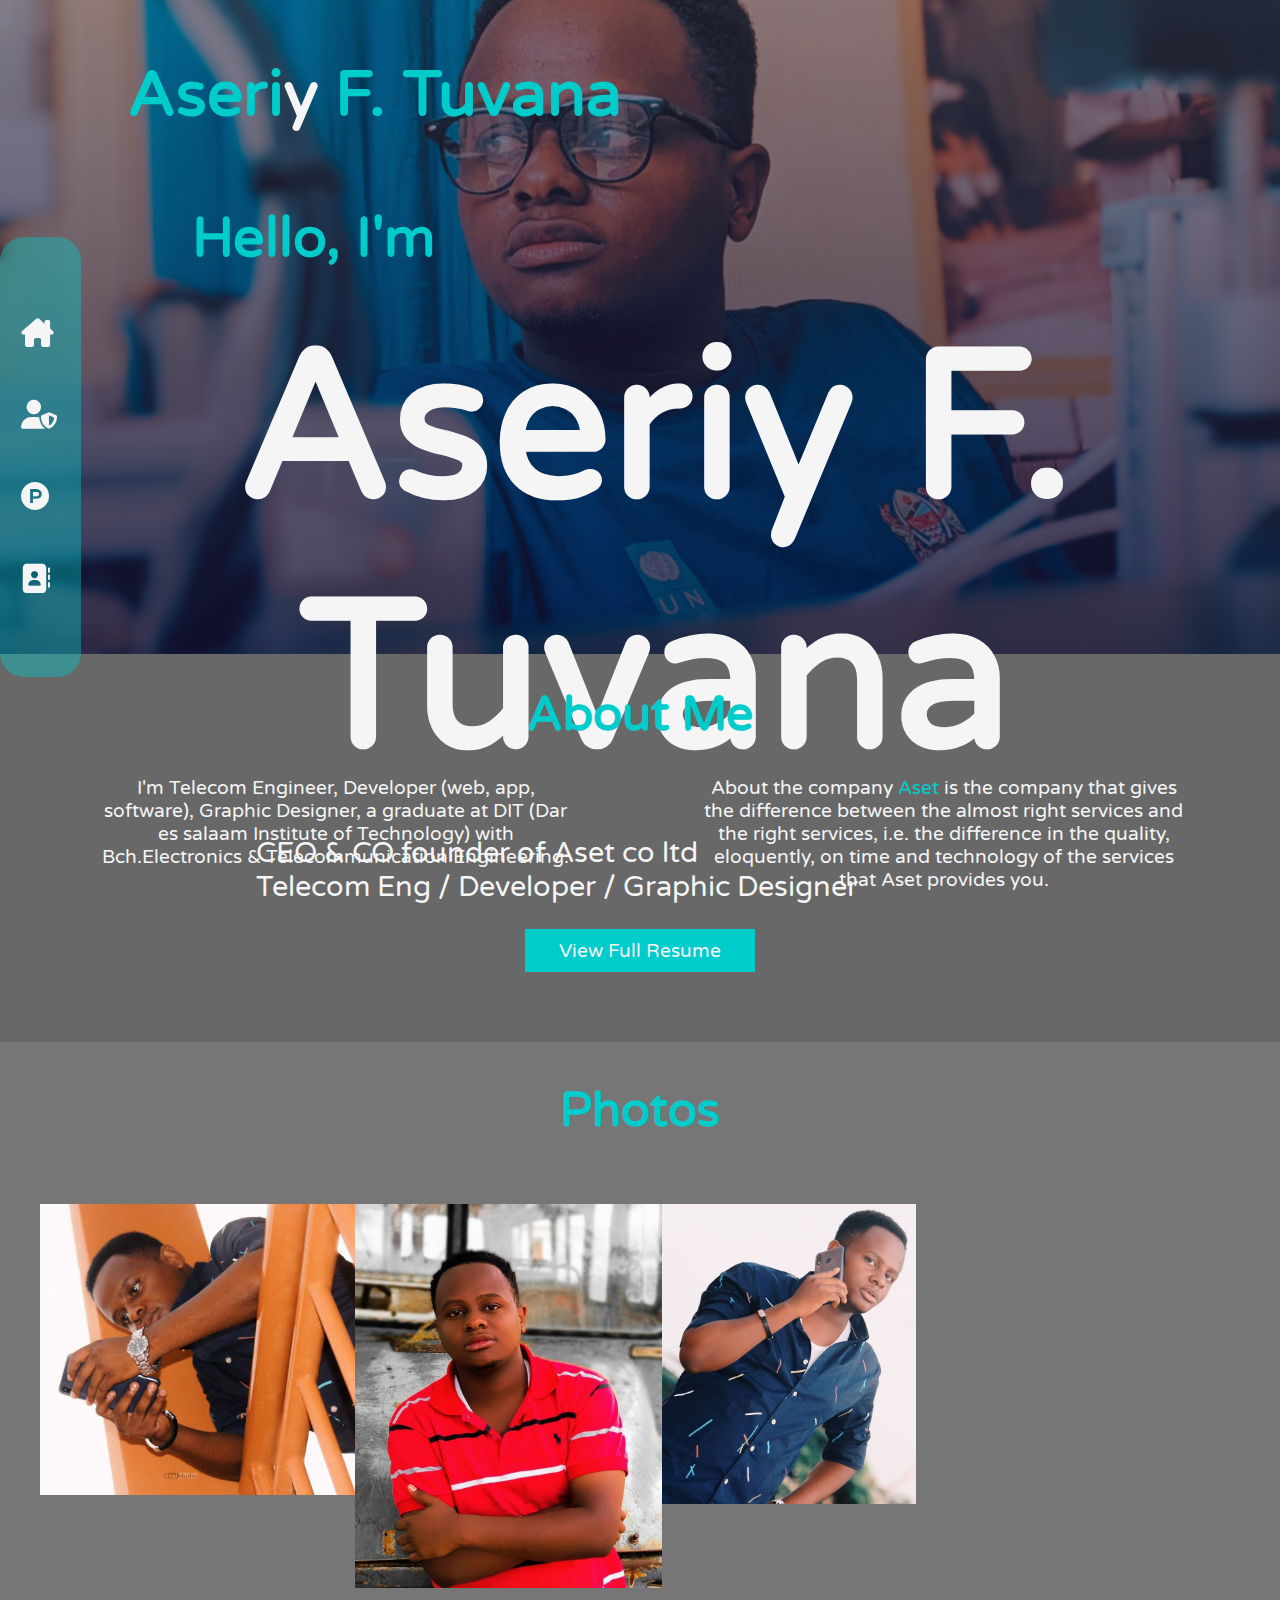
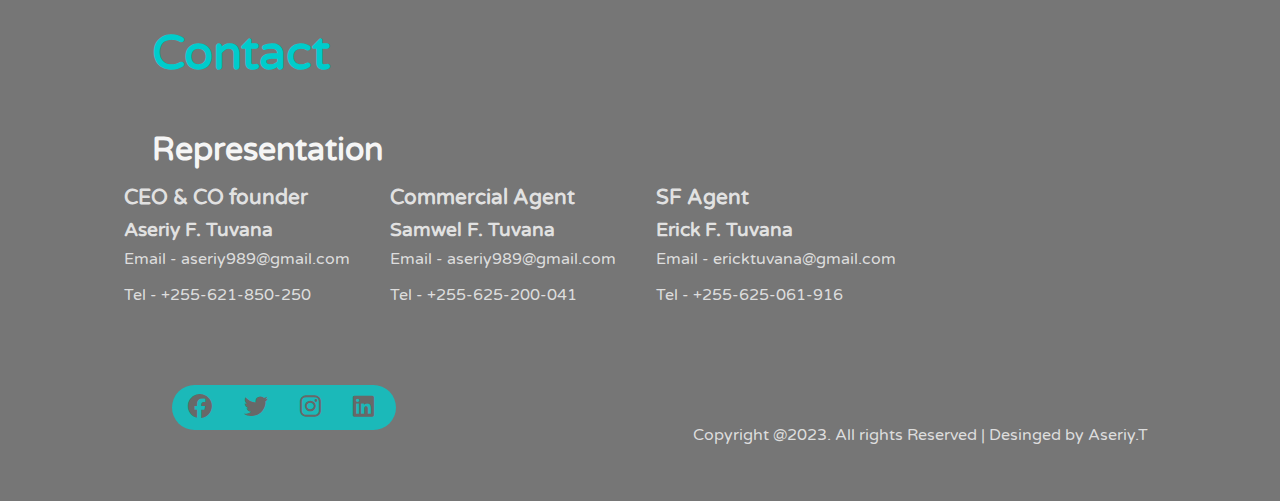
==== index.html @ c40638e7 "initial" ====
<!DOCTYPE html>
<html lang="en">
<head>
    <meta charset="UTF-8">
    <meta http-equiv="X-UA-Compatible" content="IE=edge">
    <meta name="viewport" content="width=device-width, initial-scale=1.0">
    <title>Aseriy</title>

    <link rel="stylesheet" href="https://cdnjs.cloudflare.com/ajax/libs/font-awesome/6.1.1/css/all.min.css" />

   
    <link rel="stylesheet" href="./css/style.css">

    <link href="https://unpkg.com/aos@2.3.1/dist/aos.css" rel="stylesheet">

</head>
<body>
    

    <div class="name">
        <div class="all-name">
            <a id="hm"></a>
            <div class="name-1">
                <h2>Aseri<span>y </span>F. Tuvana</h2>
                <a href="#"><i class="fa-solid fa-ellipsis-vertical"></i></a>
            </div>
            <div class="all">
                <div class="icons">
                    <a href="https://www.facebook.com/offical.tuvana" target="_blank"><i class="fa-brands fa-facebook"></i></a>
                    <a href="#"><i class="fa-brands fa-twitter"></i></a>
                    <a href="#"><i class="fa-brands fa-instagram"></i></a>
                    <a href="#"><i class="fa-brands fa-linkedin"></i></a>
                </div>
                <div class="btn-group-1">
                    <a href="#hm"><i class="fa-solid fa-house-chimney"></i></a>
                    <a href="#abouT"><i class="fa-solid fa-user-shield"></i></a>
                    <a href="#pro"> <i class="fa-brands fa-product-hunt"></i></a>
                    <a href="#cont"><i class="fa-solid fa-address-book"></i></a>
                </div>
            </div>
            

            <div class="intro">
                <h2>Hello, I'm</h2>
                <h1>Aseriy F. Tuvana</h1>
                <p>CEO & CO founder of Aset co ltd <br>
                  Telecom Eng / Developer / Graphic Designer</p>
            </div>
        </div>
    </div>

    <div class="about">
        <a id="abouT"></a>
        <h1>About Me</h1>
        <div class="para">
            <p>I'm Telecom Engineer, Developer (web, app, software), Graphic Designer, a graduate at
                DIT (Dar es salaam Institute of Technology) with Bch.Electronics & Telecommunication Engineering.
            </p>
            <p>About the company <a href="/index.html">Aset</a> is the company that gives the difference between the almost right
                services and the right services, i.e. the difference in the quality, 
                eloquently, on time and technology of the services that Aset provides you.
            </p>
        </div>
        <div class="resume">
            <a href="#">View Full Resume</a>
        </div>
    </div>

    <div class="photos">
        <a id="pro"></a>
        <h1>Photos</h1>
       <div class="img">
            <div class="pic">
                <div class="flex">
                    <a href="#"><img src="./img/3.jpg" alt=""></a>
                    <a href="#"><img src="./img/2.jpg" alt=""></a>
                    <a href="#"><img src="./img/4.jpg" alt=""></a>
                </div>
                <div class="cont-act">
                    <h1>Contact</h1>
                    <h2>Representation</h2>
                    <div class="experts">
                        <div class="CEO">
                            <h3>CEO & CO founder</h3>
                            <h4>Aseriy F. Tuvana</h4>
                            <p>Email - aseriy989@gmail.com</p>
                            <p>Tel - +255-621-850-250</p>
                        </div>
                        <div class="commercial">
                            <h3>Commercial Agent</h3>
                            <h4>Samwel F. Tuvana</h4>
                            <p>Email - aseriy989@gmail.com</p>
                            <p>Tel - +255-625-200-041</p>
                        </div>
                        <div class="sf">
                            <h3>SF Agent</h3>
                            <h4>Erick F. Tuvana</h4>
                            <p>Email - ericktuvana@gmail.com</p>
                            <p>Tel - +255-625-061-916</p>
                        </div>
                   </div>
               </div>
             </div>
            <li> <a href="#"><img src="./img/6.jpg" alt=""></a></li>
       </div>
    </div>

    <div class="contacts">
        <a id="cont"></a>
       <div class="cont-act">
            <h1>Contact</h1>
            <h2>Representation</h2>
            <div class="CEO">
                <h3>CEO & CO founder</h3>
                <h4>Aseriy F. Tuvana</h4>
                <p>Email - aseriy989@gmail.com</p>
                <p>Tel - +255-621-850-250</p>
            </div>
            <div class="commercial">
                <h3>Commercial Agent</h3>
                <h4>Samwel F. Tuvana</h4>
                <p>Email - aseriy989@gmail.com</p>
                <p>Tel - +255-625-200-041</p>
            </div>
            <div class="sf">
                <h3>SF Agent</h3>
                <h4>Erick F. Tuvana</h4>
                <p>Email - ericktuvana@gmail.com</p>
                <p>Tel - +255-625-061-916</p>
            </div>
       </div>
        <div class="cont-all">
            <div class="icon-bottom">
                <div class="icons">
                    <a href="https://www.facebook.com/offical.tuvana" target="_blank"><i class="fa-brands fa-facebook"></i></a>
                    <a href="#"><i class="fa-brands fa-twitter"></i></a>
                    <a href="#"><i class="fa-brands fa-instagram"></i></a>
                    <a href="#"><i class="fa-brands fa-linkedin"></i></a>
                </div>
            </div>
            <div class="copyright">
                <p>Copyright @2023. All rights Reserved | Desinged by Aseriy.T</p>
            </div>
        </div>
    </div>

</body>
</html>
---- css/style.css ----
*{
    margin: 0;
    padding: 0;
}

@font-face {
    font-family: Varela_Round;
    src: url('../font/Varela_Round/VarelaRound-Regular.ttf');
}

html{
    font-family: Varela_Round;
    scroll-behavior: smooth;
}

/* .name */

.name{
    padding-top: 1.5rem;
    background-image: linear-gradient(rgba(9, 5, 54, 0.3),rgba(5,4,46,0.7)), url("../img/7.jpg");
    background-position: center;
    background-size: cover;
    width: 100%;
}

.name .name-1{
    display: flex;
    justify-content: space-between;
    padding-bottom: 2rem;
}

.name .name-1 h2{
    padding-left: 2rem;
    font-size: 1.5rem;
    color:rgb(0, 204, 204);
}

.name .name-1 h2 span{
    color: whitesmoke;
}

.name .name-1 a{
    color: rgb(0, 204, 204);
    font-size: 1.8rem;
    padding-right: 1.5rem;
    padding-top: .2rem;
}

.btn-group-1{
    display: none;
}

.icons{
    border: 2px solidrgb(0, 102, 51);
    border-radius: 1.5rem;
    margin-inline: 4.5rem;
    background-color: rgba(0, 204, 204, 0.397);
    text-align: center;
    padding-block: .5rem;   
}

.icons a{
    color: whitesmoke;
    margin-inline: 1rem;
    font-size: 1.5rem;
}

.intro h2{
    font-size: 1.5rem;
    padding-left: 2rem;
    padding-top: 2rem;
    color: rgb(0, 204, 204);
}

.intro h1{
    font-size: 2.5rem;
    padding-left: 2rem;
    padding-top: 1rem;
    color: whitesmoke;
}

.intro p{
    color: whitesmoke;
    padding-inline: 2rem;
    padding-top: 1rem;
    padding-bottom: 2rem;
}

/* about */

.about{
    background-color: rgb(104, 104, 104);
    padding-top: 2rem;
    text-align: center;
}

.about h1{
    color: rgb(0, 204, 204);
    font-size: 3rem;
    padding-bottom: 2rem;
}


.about p{
    font-size: 1.2rem;
    color: whitesmoke;
    padding-inline: 1rem;
    padding-bottom: 3rem;
    
}

.about p a{
    text-decoration: none;
    color: rgb(0, 204, 204);
}

.resume{
    padding-bottom: 5rem;
}

.resume a{
    text-decoration: none;
    font-size: 1.2rem;
    color: whitesmoke;
    border: 2px solid rgb(0, 204, 204);
    padding-inline: 2rem;
    padding-block: .5rem;
    background-color: rgb(0, 204, 204);
}

/* photos */

.photos{
    background-color: rgba(104, 104, 104, 0.911);
    padding: .5rem;
}

.photos h1{
    font-size: 3rem;
    color: rgb(0, 204, 204);;
    text-align: center;
    padding-block: 2rem;
}
li{
    list-style: none;
}

.photos img{
    width: 100%;
}

.pic .cont-act{
    display: none;
}

/* contact */

.contacts{
    background-color: rgba(104, 104, 104, 0.911);
}

.contacts h1{
    text-align: center;
    color: rgb(0, 204, 204);
    font-size: 3rem;
    padding-top: 2rem;
}

.contacts h2{
    text-align: center;
    padding-top: 1rem;
    color: whitesmoke;
    font-size: 2rem;
}

.contacts h3{
    text-align: center;
    font-size: 1.3rem;
    color: rgba(245, 245, 245, 0.863);
    padding-top: 1rem;
}

.contacts h4{
    text-align: center;
    padding-top: .5rem;
    color: rgba(245, 245, 245, 0.842);
    font-size: 1.2rem;
}

.contacts p{
    text-align: center;
    padding-block: .5rem;
    color: rgba(245, 245, 245, 0.822);
}

.cont-act{
    padding-bottom: 2rem;
}

.contacts .icons{
    background-color: rgba(0, 204, 204, 0.774);
}

.contacts .icons a{
    color: rgb(104, 104, 104);
}

.icon-bottom{
    padding-bottom: 1.5rem;
}

.copyright{
    background-color: rgb(104, 104, 104);
    padding: 2rem;
    text-align: center;
}




@media (min-width: 800px) {

    .name{
        height: 70vh;
    }

    .all-name .name-1 h2{
        font-size: 4rem;
        padding-top: 2rem;
        padding-left: 8rem;
    }

    .all-name .name-1 a{
        display: none;
    }

    .btn-group-1{
        display: block;
        
    }

    .all{
        display: flex;
        justify-content: space-between;
    }

    .icons{
        display: none;
    }

    .btn-group-1{
        display: flex;
        flex-direction: column;
        border: 2px solidrgb(0, 102, 51);
        border-radius: 1.5rem;
        padding-right: 1.5rem;
        margin-block: 4.5rem;
        background-color: rgba(0, 204, 204, 0.397);
        padding-block: 5rem; 
        position: fixed; 
        gap: 3rem;
    }

    .btn-group-1 a{
        color: whitesmoke;
        margin-left: 1.3rem;
        font-size: 1.8rem;
        transition: 0.3s ease;
    }

    .btn-group-1 a:hover{
        color: rgb(0, 204, 204);
    }

    .intro h2{
        font-size: 3.5rem;
        padding-left: 12rem;
        padding-top: 2.5rem;
        color: rgb(0, 204, 204);
    }
    
    .intro h1{
        text-align: center;
        font-size: 13rem;
        padding-top: 2rem;
        color: whitesmoke;
    }
    
    .intro p{
        font-size: 1.8rem;
        color: whitesmoke;
        padding-inline: 16rem;
        padding-top: 2rem;
        padding-bottom: 2rem;
    }

    .para{
        display: flex;
        justify-content: space-around;
        text-align: center;
        padding-inline: 2rem;
    }

    .para p{
        width: 40%;
    }

    .img{
        padding: 2rem;
        display: flex;
        justify-content: space-between;
    }
    
   li{
        list-style: none;
        width: 80%;
    }

    .pic .flex{
        display: flex;
    }

    .pic .cont-act{
        display: block;
        padding-left: 4rem;
    }

    .pic .cont-act h1{
        text-align: start;
        color: rgb(0, 204, 204);
        font-size: 3rem;
        padding-top: 2rem;
        padding-left: 3rem;
    }
    
    .pic .cont-act h2{
        text-align: start;
        padding-top: 1rem;
        color: whitesmoke;
        font-size: 2rem;
        padding-left: 3rem;
    }

    .pic .cont-act h3{
        font-size: 1.3rem;
        color: rgba(245, 245, 245, 0.863);
        padding-top: 1rem;
    }
    
    .pic .cont-act h4{
        padding-top: .5rem;
        color: rgba(245, 245, 245, 0.842);
        font-size: 1.2rem;
    }
    
    .pic .cont-act p{
        padding-block: .5rem;
        color: rgba(245, 245, 245, 0.822);
    }
    
    .pic .cont-act{
        padding-bottom: 2rem;
    }


    .contacts .cont-act{
        display: none;
    }

    .experts{
        display: flex;
        justify-content: space-around;
    }

    .cont-all{
        display: flex;
        justify-content: space-around;
    }

    .icon-bottom .icons{
        display: flex;
        width: 62%;
    }

    .icon-bottom .icons a{
        transition: 0.3s ease;
    }

    .icon-bottom .icons a:hover{
        color: whitesmoke;
    }

    .copyright{
        background-color: rgba(104, 104, 104, 0);
        padding-bottom: 3rem;
    }

   
}
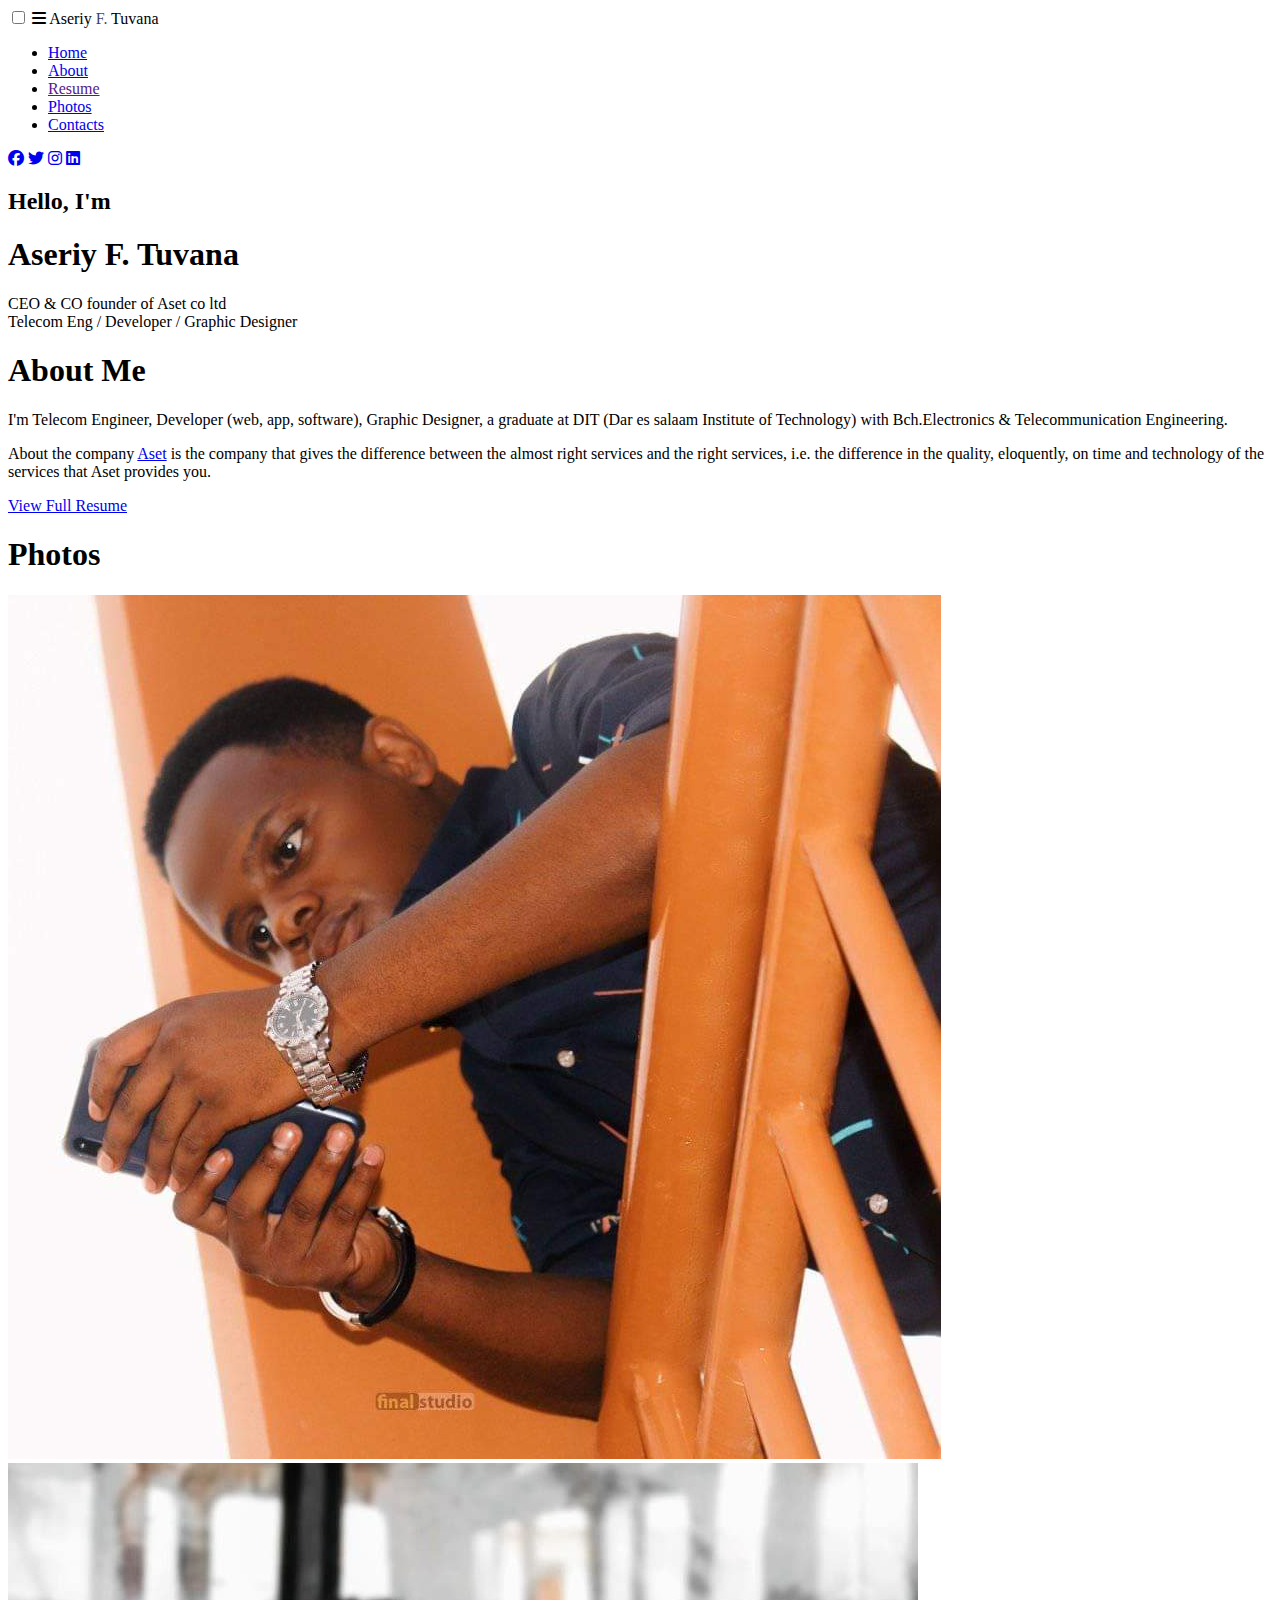
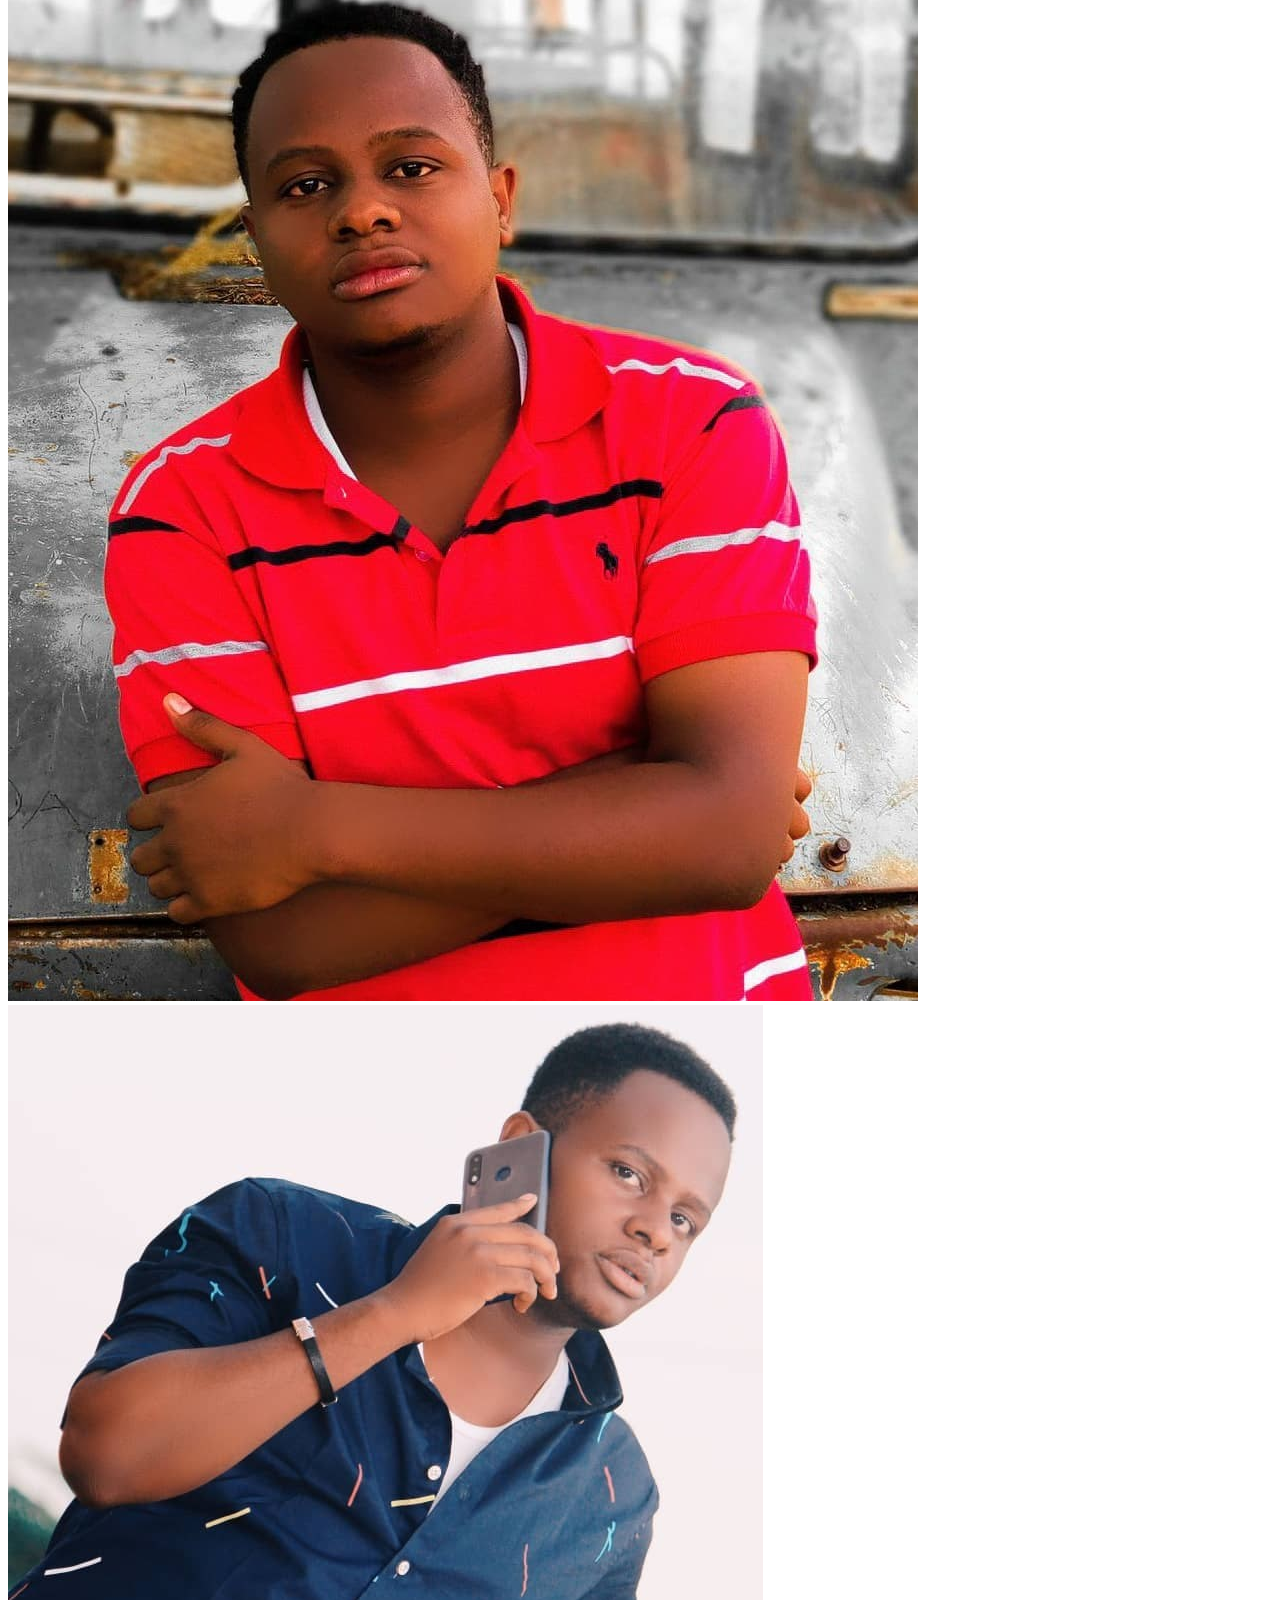
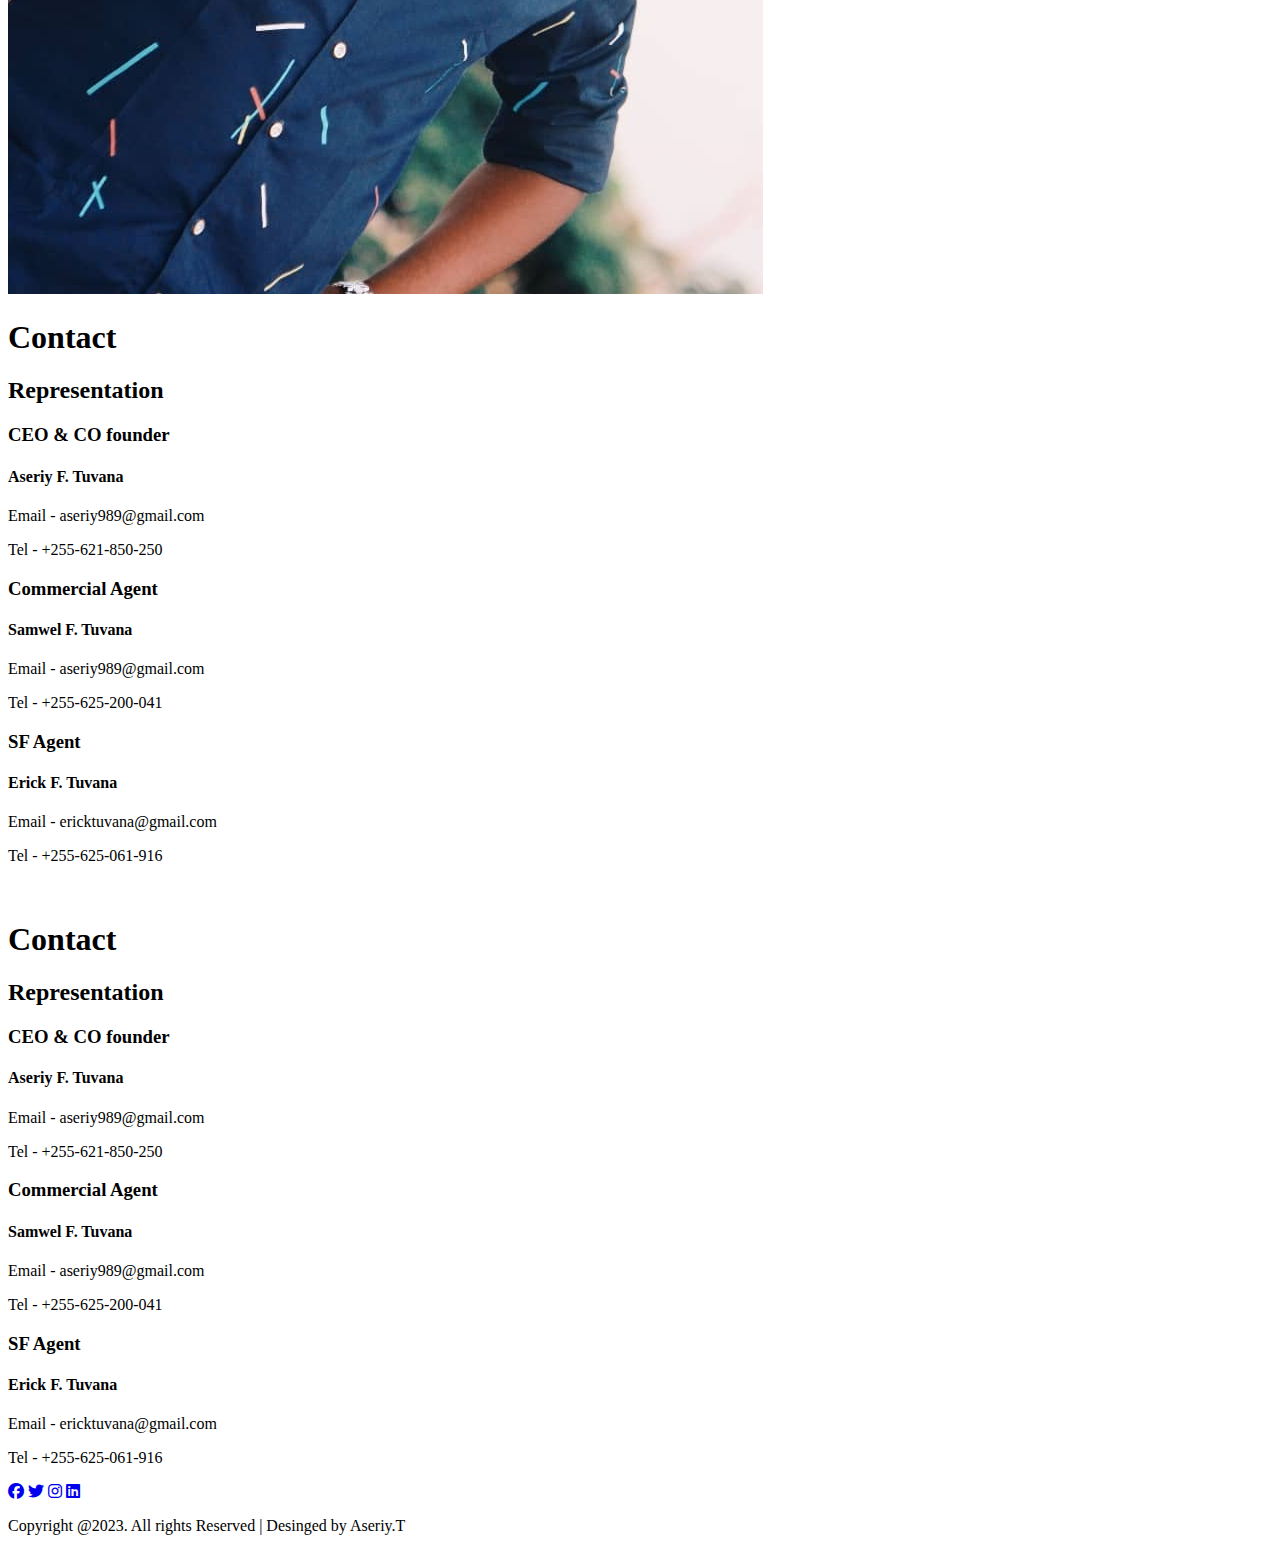
==== commit 0ce8592c: "Add files via upload" ====
--- a/index.html
+++ b/index.html
@@ -5,25 +5,31 @@
     <meta http-equiv="X-UA-Compatible" content="IE=edge">
     <meta name="viewport" content="width=device-width, initial-scale=1.0">
     <title>Aseriy</title>
-
+    <link rel="stylesheet" href="./css/style.css">
+    <link rel="stylesheet" href="https://cdnjs.cloudflare.com/ajax/libs/font-awesome/4.7.0/css/font-awesome.min.css">
+    <link href="https://unpkg.com/aos@2.3.1/dist/aos.css" rel="stylesheet">
     <link rel="stylesheet" href="https://cdnjs.cloudflare.com/ajax/libs/font-awesome/6.1.1/css/all.min.css" />
-
-   
-    <link rel="stylesheet" href="./css/style.css">
-
-    <link href="https://unpkg.com/aos@2.3.1/dist/aos.css" rel="stylesheet">
 
 </head>
 <body>
-    
+    <nav>
+        <input type="checkbox" class="myCheckBox" id="myCheck">
+        <label for="myCheck" class="checkButton">
+            <i class="fa fa-bars"></i>
+        </label>
+        <label class="logo">Aseriy<span style="color: rgba(6, 7, 59, 0.795)"> F.</span> Tuvana</label>
+        <ul>
+            <li><a href="#hm" class="active">Home</a></li>
+            <li><a href="#abouT">About</a></li>
+            <li><a href="">Resume</a></li>
+            <li><a href="#pro">Photos</a></li>
+            <li><a href="#cont">Contacts</a></li>
+        </ul>
+    </nav>
 
     <div class="name">
+        <a id="hm"></a>
         <div class="all-name">
-            <a id="hm"></a>
-            <div class="name-1">
-                <h2>Aseri<span>y </span>F. Tuvana</h2>
-                <a href="#"><i class="fa-solid fa-ellipsis-vertical"></i></a>
-            </div>
             <div class="all">
                 <div class="icons">
                     <a href="https://www.facebook.com/offical.tuvana" target="_blank"><i class="fa-brands fa-facebook"></i></a>
@@ -31,15 +37,7 @@
                     <a href="#"><i class="fa-brands fa-instagram"></i></a>
                     <a href="#"><i class="fa-brands fa-linkedin"></i></a>
                 </div>
-                <div class="btn-group-1">
-                    <a href="#hm"><i class="fa-solid fa-house-chimney"></i></a>
-                    <a href="#abouT"><i class="fa-solid fa-user-shield"></i></a>
-                    <a href="#pro"> <i class="fa-brands fa-product-hunt"></i></a>
-                    <a href="#cont"><i class="fa-solid fa-address-book"></i></a>
-                </div>
             </div>
-            
-
             <div class="intro">
                 <h2>Hello, I'm</h2>
                 <h1>Aseriy F. Tuvana</h1>
@@ -145,4 +143,4 @@
     </div>
 
 </body>
-</html>
+</html>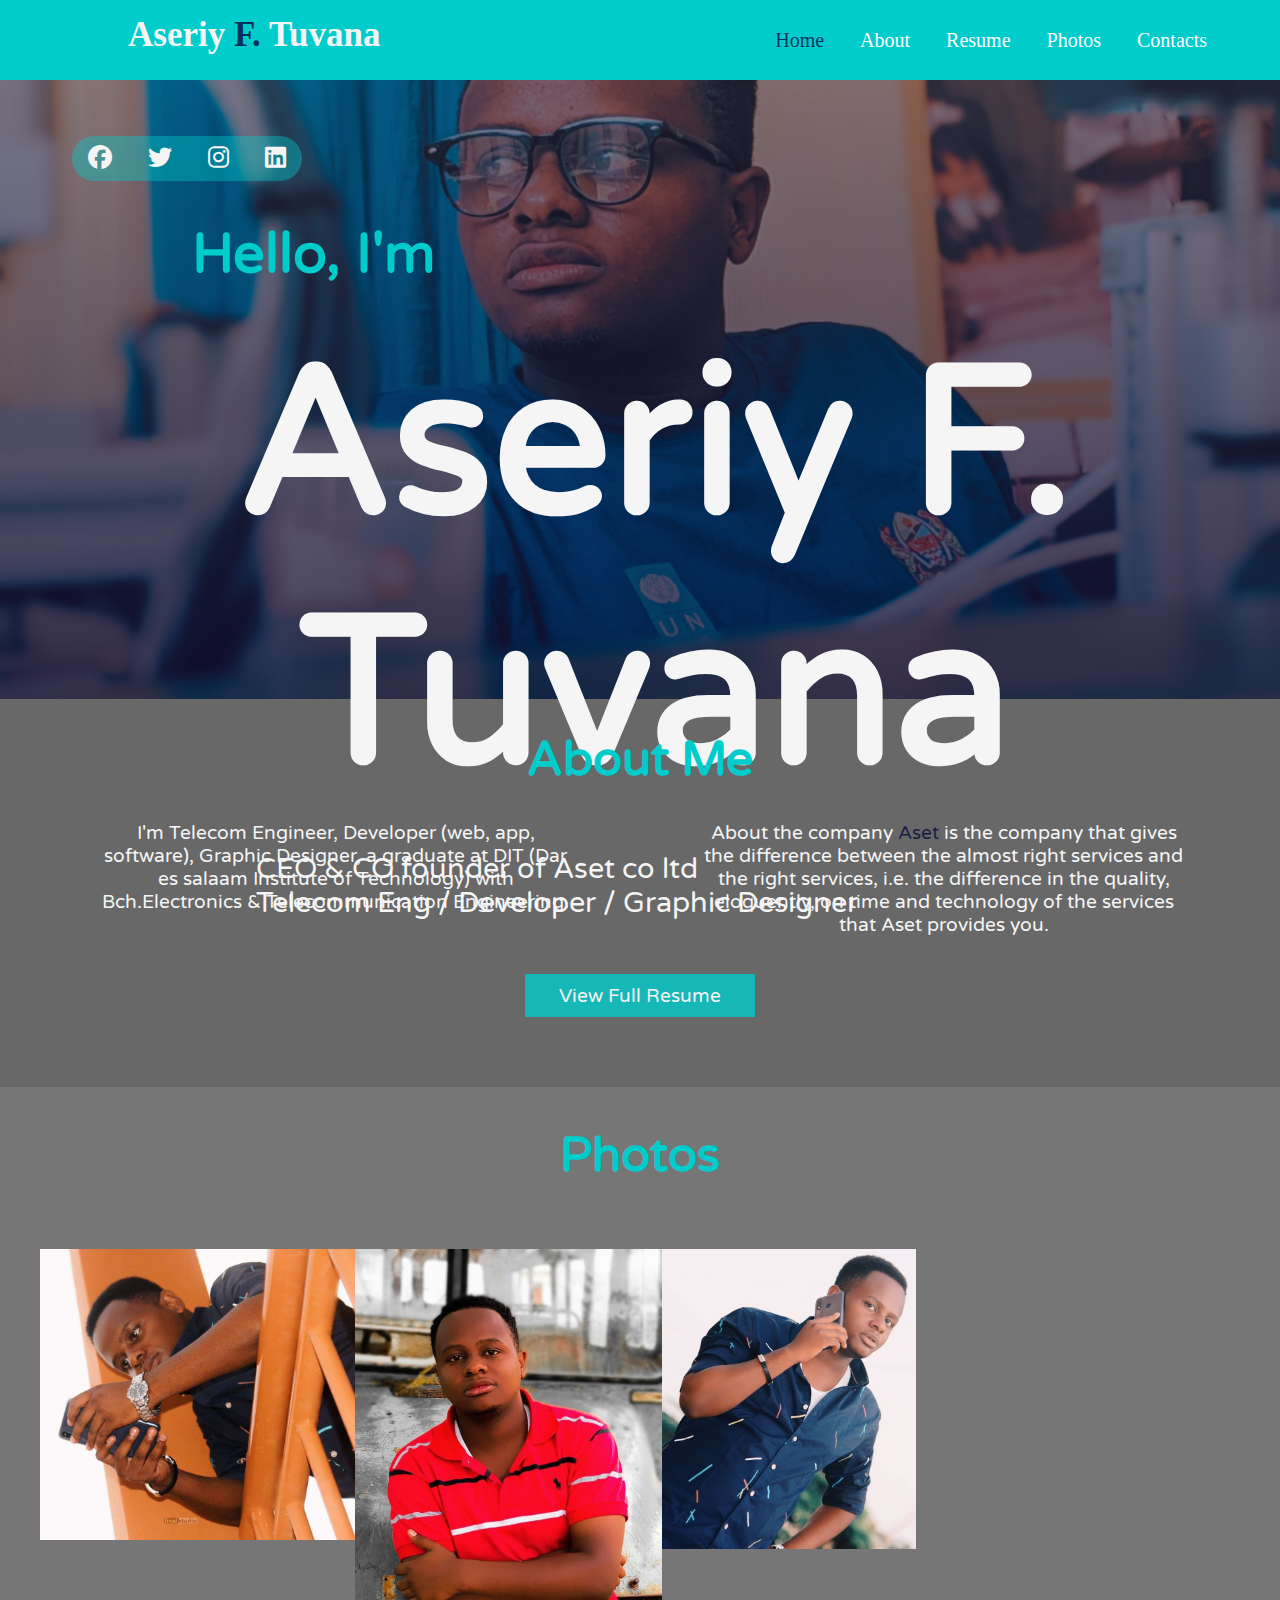
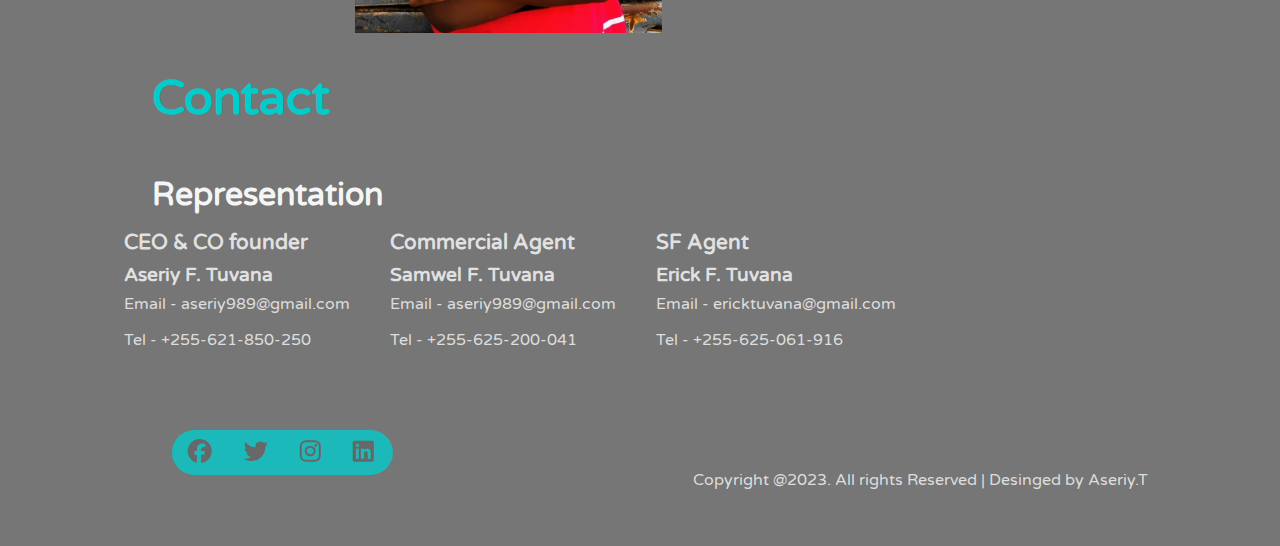
==== commit d8713443: "Update index.html" ====
--- a/index.html
+++ b/index.html
@@ -54,7 +54,7 @@
             <p>I'm Telecom Engineer, Developer (web, app, software), Graphic Designer, a graduate at
                 DIT (Dar es salaam Institute of Technology) with Bch.Electronics & Telecommunication Engineering.
             </p>
-            <p>About the company <a href="/index.html">Aset</a> is the company that gives the difference between the almost right
+            <p>About the company <a href="https://aseriy-bot.github.io/aset/">Aset</a> is the company that gives the difference between the almost right
                 services and the right services, i.e. the difference in the quality, 
                 eloquently, on time and technology of the services that Aset provides you.
             </p>
@@ -143,4 +143,4 @@
     </div>
 
 </body>
-</html>+</html>
--- a/css/style.css
+++ b/css/style.css
@@ -0,0 +1,521 @@
+*{
+    margin: 0;
+    padding: 0;
+}
+
+@font-face {
+    font-family: Varela_Round;
+    src: url(/font/Varela_Round/VarelaRound-Regular.ttf);
+}
+
+html{
+    font-family: Varela_Round;
+    scroll-behavior: smooth;
+}
+
+nav{
+    position: fixed;
+    background-color: rgb(0, 204, 204);
+    height: 80px;
+    width: 100%;
+}
+
+nav ul li{
+    display: inline-block;
+    line-height: 80px;
+    margin: 0 5px;
+
+}
+nav ul{
+    display: flex;
+    float: right;
+    margin-right: 55px;
+}
+
+nav ul li a{
+    color: white;
+    text-decoration: none;
+    font-size: 20px;
+    font-family: cursive;
+    padding: 7px 13px;
+    transition: 0.3s ease;
+}
+
+label.logo{
+    color: whitesmoke;
+    font-size: 35px;
+    line-height: 70px;
+    font-weight: 550;
+    padding-left: 8rem;
+    font-family: cursive;
+}
+
+.checkButton{
+    font-size: 30px;
+    color: white;
+    float: right;
+    line-height: 80px;
+    margin-right: 40px;
+    cursor: pointer;
+    display: none;
+}
+
+.myCheckBox{
+    display: none;
+}
+
+a:hover,a.active{
+    color: rgba(6, 7, 59, 0.795);
+}
+
+.name{
+    padding-top: 1.5rem;
+    background-image: linear-gradient(rgba(9, 5, 54, 0.3),rgba(5,4,46,0.7)), url("../img/7.jpg");
+    background-position: center;
+    background-size: cover;
+    width: 100%;
+}
+
+.name .name-1{
+    display: flex;
+    justify-content: space-between;
+    padding-bottom: 2rem;
+}
+
+.name .name-1 h2{
+    padding-left: 2rem;
+    font-size: 1.5rem;
+    color:rgb(0, 204, 204);
+}
+
+.name .name-1 h2 span{
+    color: whitesmoke;
+}
+
+.name .name-1 a{
+    color: rgb(0, 204, 204);
+    font-size: 1.8rem;
+    padding-right: 1.5rem;
+    padding-top: .2rem;
+}
+
+.btn-group-1{
+    display: none;
+}
+
+.all .icons{
+    margin-top: 7rem;
+}
+
+.icons{
+    border: 2px solidrgb(0, 102, 51);
+    border-radius: 1.5rem;
+    margin-inline: 4.5rem;
+    background-color: rgba(0, 204, 204, 0.397);
+    text-align: center;
+    padding-block: .5rem;
+}
+
+.icons a{
+    color: whitesmoke;
+    margin-inline: 1rem;
+    font-size: 1.5rem;
+}
+
+.intro h2{
+    font-size: 1.5rem;
+    padding-left: 2rem;
+    padding-top: 2rem;
+    color: rgb(0, 204, 204);
+}
+
+.intro h1{
+    font-size: 2.5rem;
+    padding-left: 2rem;
+    padding-top: 1rem;
+    color: whitesmoke;
+}
+
+.intro p{
+    color: whitesmoke;
+    padding-inline: 2rem;
+    padding-top: 1rem;
+    padding-bottom: 2rem;
+}
+
+/* about */
+
+.about{
+    background-color: rgb(104, 104, 104);
+    padding-top: 2rem;
+    text-align: center;
+}
+
+.about h1{
+    color: rgb(0, 204, 204);
+    font-size: 3rem;
+    padding-bottom: 2rem;
+}
+
+
+.about p{
+    font-size: 1.2rem;
+    color: whitesmoke;
+    padding-inline: 1rem;
+    padding-bottom: 3rem;
+    
+}
+
+.about p a{
+    text-decoration: none;
+    color: rgb(0, 204, 204);
+}
+
+.resume{
+    padding-bottom: 5rem;
+}
+
+.resume a{
+    text-decoration: none;
+    font-size: 1.2rem;
+    color: whitesmoke;
+    border: 2px solid rgb(0, 204, 204);
+    padding-inline: 2rem;
+    padding-block: .5rem;
+    background-color: rgb(0, 204, 204);
+}
+
+/* photos */
+
+.photos{
+    background-color: rgba(104, 104, 104, 0.911);
+    padding: .5rem;
+}
+
+.photos h1{
+    font-size: 3rem;
+    color: rgb(0, 204, 204);;
+    text-align: center;
+    padding-block: 2rem;
+}
+li{
+    list-style: none;
+}
+
+.photos img{
+    width: 100%;
+}
+
+.pic .cont-act{
+    display: none;
+}
+
+/* contact */
+
+.contacts{
+    background-color: rgba(104, 104, 104, 0.911);
+}
+
+.contacts h1{
+    text-align: center;
+    color: rgb(0, 204, 204);
+    font-size: 3rem;
+    padding-top: 2rem;
+}
+
+.contacts h2{
+    text-align: center;
+    padding-top: 1rem;
+    color: whitesmoke;
+    font-size: 2rem;
+}
+
+.contacts h3{
+    text-align: center;
+    font-size: 1.3rem;
+    color: rgba(245, 245, 245, 0.863);
+    padding-top: 1rem;
+}
+
+.contacts h4{
+    text-align: center;
+    padding-top: .5rem;
+    color: rgba(245, 245, 245, 0.842);
+    font-size: 1.2rem;
+}
+
+.contacts p{
+    text-align: center;
+    padding-block: .5rem;
+    color: rgba(245, 245, 245, 0.822);
+}
+
+.cont-act{
+    padding-bottom: 2rem;
+}
+
+.contacts .icons{
+    background-color: rgba(0, 204, 204, 0.774);
+}
+
+.contacts .icons a{
+    color: rgb(104, 104, 104);
+}
+
+.icon-bottom{
+    padding-bottom: 1.5rem;
+}
+
+.copyright{
+    background-color: rgb(104, 104, 104);
+    padding: 2rem;
+    text-align: center;
+}
+
+
+
+
+
+
+
+
+@media screen and (max-width:952px) {
+    label.logo{
+        font-size: 1.6rem;
+        padding-left: 2rem;
+    }
+
+    nav ul li a{
+        font-size: 16px;
+    }
+
+    nav ul{
+        display: block;
+    }
+}
+
+@media screen and (max-width:858px) {
+    .checkButton{
+        display: block;
+    }
+
+    ul{
+        position: fixed;
+        width: 100%;
+        height: 100vh;
+        background-color: rgb(239, 232, 233);
+        top: 80px;
+        left: -100%;
+        text-align: center;
+        transition: all .5s;
+    }
+
+    nav ul li{
+        display: block;
+        margin: 50px 0;
+        line-height: 30px;
+    }
+
+    nav ul li a{
+        font-size: 20px;
+        color: black;
+    }
+
+    a:hover,a.active{
+        color:rgb(0, 204, 204);
+    }
+
+    .myCheckBox:checked ~ ul{
+        left: 0;
+    }
+}
+
+
+@media (min-width: 800px) {
+
+    .name{
+        height: 75vh;
+    }
+
+    .all{
+        display: flex;
+        justify-content: space-between;
+    }
+
+    .all .icons a{
+        transition: 0.3s ease;
+    }
+
+    .all .icons a:hover{
+        color: rgb(0, 204, 204);
+    }
+
+    .btn-group-1{
+        display: flex;
+        flex-direction: column;
+        border: 2px solidrgb(0, 102, 51);
+        border-radius: 1.5rem;
+        padding-right: 1.5rem;
+        margin-block: 4.5rem;
+        background-color: rgba(0, 204, 204, 0.397);
+        padding-block: 5rem; 
+        position: fixed; 
+        gap: 3rem;
+    }
+
+    .btn-group-1 a{
+        color: whitesmoke;
+        margin-left: 1.3rem;
+        font-size: 1.8rem;
+        transition: 0.3s ease;
+    }
+
+    .btn-group-1 a:hover{
+        color: rgb(0, 204, 204);
+    }
+
+    .intro h2{
+        font-size: 3.5rem;
+        padding-left: 12rem;
+        padding-top: 2.5rem;
+        color: rgb(0, 204, 204);
+    }
+    
+    .intro h1{
+        text-align: center;
+        font-size: 13rem;
+        padding-top: 2rem;
+        color: whitesmoke;
+    }
+    
+    .intro p{
+        font-size: 1.8rem;
+        color: whitesmoke;
+        padding-inline: 16rem;
+        padding-top: 2rem;
+        padding-bottom: 2rem;
+    }
+
+    .para{
+        display: flex;
+        justify-content: space-around;
+        text-align: center;
+        padding-inline: 2rem;
+    }
+
+    .para p{
+        width: 40%;
+    }
+
+    .para p a{
+        color: rgba(6, 7, 59, 0.795);
+        transition: 0.3s ease;
+    }
+
+    .para p a:hover{
+        color: rgb(0, 204, 204);
+    }
+
+    .resume a{
+        border-color: rgba(0, 204, 204, 0);
+        background-color: rgba(0, 204, 204, 0.795);
+        transition: 0.3s ease;
+    }
+
+    .resume a:hover{
+        color: white;
+        background-color: rgb(0, 204, 204);
+    }
+
+    .img{
+        padding: 2rem;
+        display: flex;
+        justify-content: space-between;
+    }
+    
+   li{
+        list-style: none;
+        width: 80%;
+    }
+
+    .pic .flex{
+        display: flex;
+    }
+
+    .pic .cont-act{
+        display: block;
+        padding-left: 4rem;
+    }
+
+    .pic .cont-act h1{
+        text-align: start;
+        color: rgb(0, 204, 204);
+        font-size: 3rem;
+        padding-top: 2rem;
+        padding-left: 3rem;
+    }
+    
+    .pic .cont-act h2{
+        text-align: start;
+        padding-top: 1rem;
+        color: whitesmoke;
+        font-size: 2rem;
+        padding-left: 3rem;
+    }
+
+    .pic .cont-act h3{
+        font-size: 1.3rem;
+        color: rgba(245, 245, 245, 0.863);
+        padding-top: 1rem;
+    }
+    
+    .pic .cont-act h4{
+        padding-top: .5rem;
+        color: rgba(245, 245, 245, 0.842);
+        font-size: 1.2rem;
+    }
+    
+    .pic .cont-act p{
+        padding-block: .5rem;
+        color: rgba(245, 245, 245, 0.822);
+    }
+    
+    .pic .cont-act{
+        padding-bottom: 2rem;
+    }
+
+
+    .contacts .cont-act{
+        display: none;
+    }
+
+    .experts{
+        display: flex;
+        justify-content: space-around;
+    }
+
+    .cont-all{
+        display: flex;
+        justify-content: space-around;
+    }
+
+    .icon-bottom .icons{
+        display: flex;
+        width: 61%;
+    }
+
+    .icon-bottom .icons a{
+        transition: 0.3s ease;
+    }
+
+    .icon-bottom .icons a:hover{
+        color: whitesmoke;
+    }
+
+    .copyright{
+        background-color: rgba(104, 104, 104, 0);
+        padding-bottom: 3rem;
+    }
+
+   
+}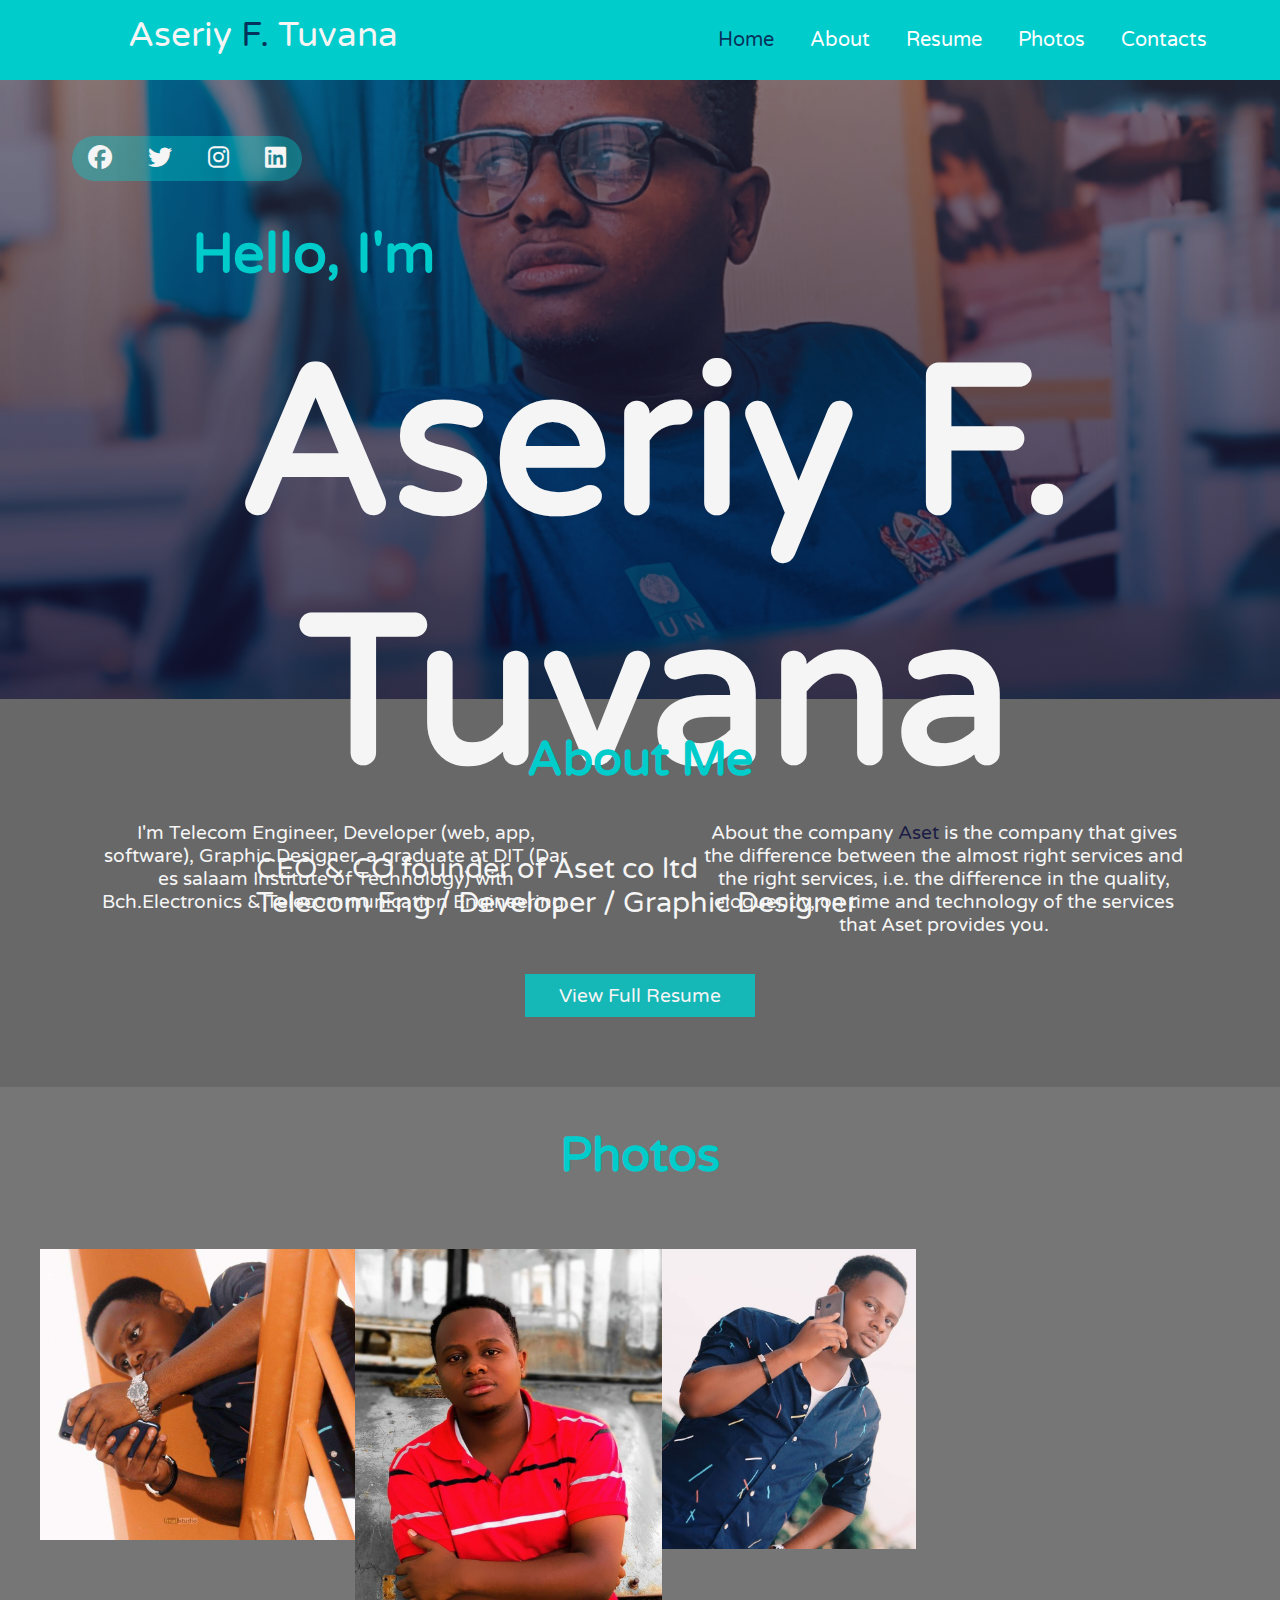
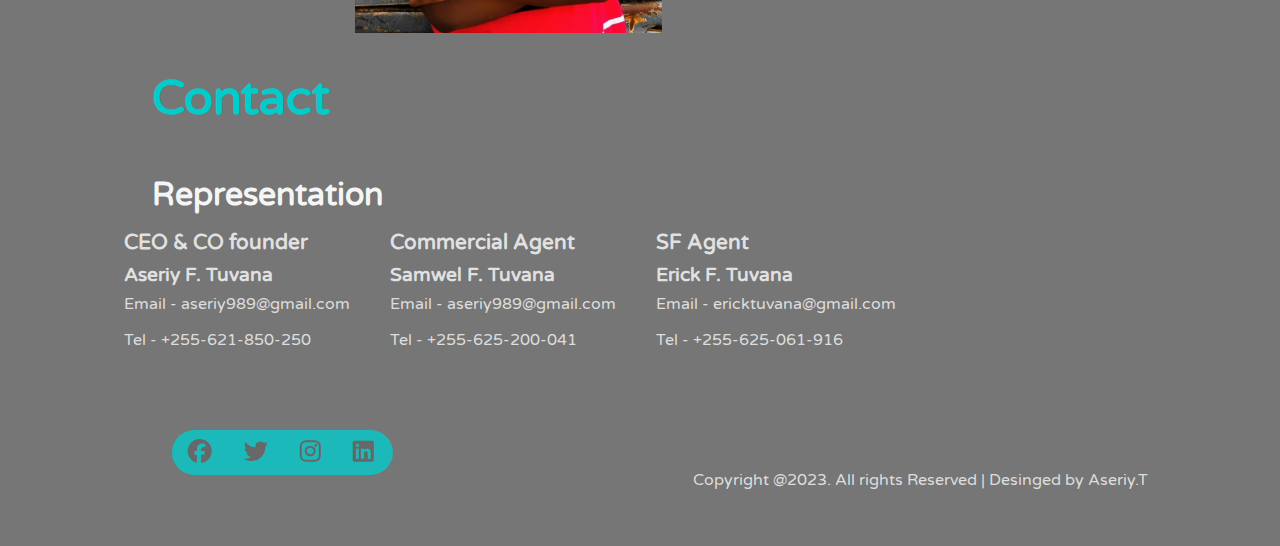
==== commit 55cb3219: "Update index.html" ====
--- a/index.html
+++ b/index.html
@@ -60,7 +60,7 @@
             </p>
         </div>
         <div class="resume">
-            <a href="#">View Full Resume</a>
+            <a href="./linked index/index.html">View Full Resume</a>
         </div>
     </div>
 
--- a/css/style.css
+++ b/css/style.css
@@ -5,7 +5,7 @@
 
 @font-face {
     font-family: Varela_Round;
-    src: url(/font/Varela_Round/VarelaRound-Regular.ttf);
+    src: url(../font/Varela_Round/VarelaRound-Regular.ttf);
 }
 
 html{
@@ -36,7 +36,6 @@
     color: white;
     text-decoration: none;
     font-size: 20px;
-    font-family: cursive;
     padding: 7px 13px;
     transition: 0.3s ease;
 }
@@ -47,7 +46,6 @@
     line-height: 70px;
     font-weight: 550;
     padding-left: 8rem;
-    font-family: cursive;
 }
 
 .checkButton{
@@ -518,4 +516,4 @@
     }
 
    
-}+}
